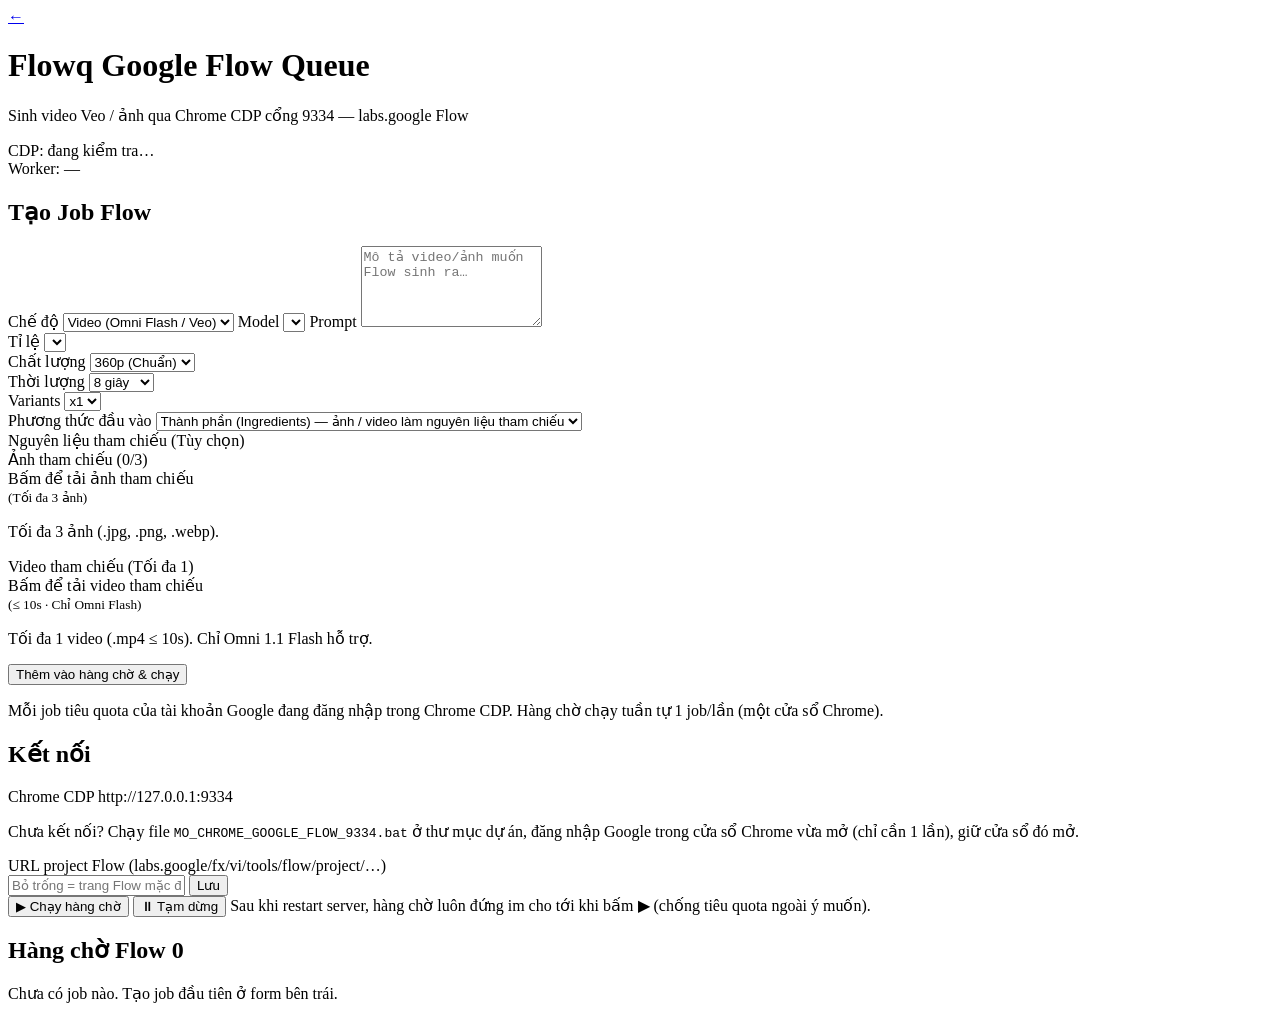
==== public/studio/flow-queue.html @ 3fd2c47d "feat(studio): UI/UX consistency pass — icon system + design tokens + a11y Install ui-ux-pro-max skil" ====
<!DOCTYPE html>
<html lang="vi">
<head>
    <meta charset="UTF-8">
    <meta name="viewport" content="width=device-width, initial-scale=1.0">
    <title>Flowq — Google Flow Queue</title>
    <link rel="stylesheet" href="/studio/flow-queue.css">
</head>
<body>
    <header class="fq-header">
        <div class="fq-header-left">
            <a class="fq-back" href="/byteplus" title="Quay lại GTF Video AI Studio">←</a>
            <div class="fq-title-wrap">
                <h1 class="fq-title"><span data-icon="film" aria-hidden="true"></span> Flowq <span class="fq-title-sub">Google Flow Queue</span></h1>
                <p class="fq-subtitle">Sinh video Veo / ảnh qua Chrome CDP cổng 9334 — labs.google Flow</p>
            </div>
        </div>
        <div class="fq-header-right">
            <div class="fq-pill" id="fq-cdp-pill" title="Trạng thái kết nối Chrome CDP 9334">
                <span class="fq-dot" id="fq-cdp-dot"></span>
                <span id="fq-cdp-text">CDP: đang kiểm tra…</span>
            </div>
            <div class="fq-pill" id="fq-worker-pill" title="Trạng thái worker hàng chờ">
                <span class="fq-dot" id="fq-worker-dot"></span>
                <span id="fq-worker-text">Worker: —</span>
            </div>
        </div>
    </header>

    <main class="fq-main">
        <!-- Cột trái: form tạo job -->
        <section class="fq-card fq-form-card">
            <h2 class="fq-card-title"><span data-icon="plus" aria-hidden="true"></span> Tạo Job Flow</h2>

            <label class="fq-label" for="fq-mode">Chế độ</label>
            <select id="fq-mode" class="fq-input">
                <option value="video" selected>Video (Omni Flash / Veo)</option>
                <option value="image">Ảnh (Nano Banana)</option>
            </select>

            <label class="fq-label" for="fq-model">Model</label>
            <select id="fq-model" class="fq-input"></select>
            <div id="fq-model-hint" class="fq-badge fq-badge-info" style="display:none"></div>

            <label class="fq-label" for="fq-prompt">Prompt</label>
            <textarea id="fq-prompt" class="fq-input fq-textarea" rows="5"
                placeholder="Mô tả video/ảnh muốn Flow sinh ra…"></textarea>

            <div class="fq-row" style="flex-wrap:wrap">
                <div class="fq-col" style="flex:1 1 90px">
                    <label class="fq-label" for="fq-ratio">Tỉ lệ</label>
                    <select id="fq-ratio" class="fq-input"></select>
                </div>
                <div class="fq-col" id="fq-resolution-wrap" style="flex:1 1 110px">
                    <label class="fq-label" for="fq-resolution">Chất lượng</label>
                    <select id="fq-resolution" class="fq-input">
                        <option value="360p" selected>360p (Chuẩn)</option>
                        <option value="720p">720p (HD)</option>
                    </select>
                </div>
                <div class="fq-col" id="fq-duration-wrap" style="flex:1 1 95px">
                    <label class="fq-label" for="fq-duration">Thời lượng</label>
                    <select id="fq-duration" class="fq-input">
                        <option value="4">4 giây</option>
                        <option value="6">6 giây</option>
                        <option value="8" selected>8 giây</option>
                        <option value="10">10 giây</option>
                    </select>
                </div>
                <div class="fq-col" style="flex:1 1 80px">
                    <label class="fq-label" for="fq-variants">Variants</label>
                    <select id="fq-variants" class="fq-input">
                        <option value="1" selected>x1</option>
                        <option value="2">x2</option>
                        <option value="3">x3</option>
                        <option value="4">x4</option>
                    </select>
                </div>
            </div>

            <div id="fq-inputmode-wrap">
                <label class="fq-label" for="fq-inputmode">Phương thức đầu vào</label>
                <select id="fq-inputmode" class="fq-input">
                    <option value="ingredients" selected>Thành phần (Ingredients) — ảnh / video làm nguyên liệu tham chiếu</option>
                    <option value="frames">Khung hình (Frames) — Khung hình đầu &amp; cuối</option>
                </select>
            </div>

            <!-- Khối tham chiếu thành phần: 2 ô trực quan Ảnh & Video (Ingredients mode / Image mode) -->
            <div id="fq-ingredients-section">
                <label class="fq-label" id="fq-ingredients-label">Nguyên liệu tham chiếu (Tùy chọn)</label>
                <div class="fq-frames-grid" id="fq-ingredients-grid">
                    <!-- Ô 1: Ảnh tham chiếu -->
                    <div class="fq-frame-slot" id="fq-slot-images">
                        <div class="fq-frame-slot-head">
                            <span><span data-icon="image" aria-hidden="true"></span> Ảnh tham chiếu <span class="fq-slot-badge" id="fq-images-badge">(0/3)</span></span>
                            <button type="button" class="fq-btn fq-btn-sm fq-btn-danger" id="fq-images-clear" style="display:none">Xóa hết</button>
                        </div>
                        <div class="fq-frame-preview fq-multi-preview" id="fq-images-preview" title="Bấm để chọn ảnh tham chiếu (tối đa 3 ảnh)">
                            <span class="placeholder" id="fq-images-placeholder">Bấm để tải ảnh tham chiếu<br><small class="fq-hint-muted">(Tối đa 3 ảnh)</small></span>
                            <div class="fq-thumbs-container" id="fq-images-thumbs" style="display:none"></div>
                        </div>
                        <input type="file" id="fq-input-images" accept="image/*,.jpg,.jpeg,.png,.webp" multiple hidden>
                        <p class="fq-hint fq-hint-tight" id="fq-images-hint">Tối đa 3 ảnh (.jpg, .png, .webp).</p>
                    </div>

                    <!-- Ô 2: Video tham chiếu -->
                    <div class="fq-frame-slot" id="fq-slot-video">
                        <div class="fq-frame-slot-head">
                            <span><span data-icon="video" aria-hidden="true"></span> Video tham chiếu <span class="fq-slot-badge" id="fq-video-badge">(Tối đa 1)</span></span>
                            <button type="button" class="fq-btn fq-btn-sm fq-btn-danger" id="fq-video-clear" style="display:none">Xóa</button>
                        </div>
                        <div class="fq-frame-preview" id="fq-video-preview" title="Bấm để chọn video tham chiếu">
                            <span class="placeholder" id="fq-video-placeholder">Bấm để tải video tham chiếu<br><small class="fq-hint-muted">(≤ 10s · Chỉ Omni Flash)</small></span>
                            <video id="fq-video-preview-el" controls playsinline muted style="display:none;width:100%;height:100%;object-fit:cover;"></video>
                        </div>
                        <input type="file" id="fq-input-video" accept="video/*,.mp4,.mov,.webm" hidden>
                        <p class="fq-hint fq-hint-tight" id="fq-video-hint">Tối đa 1 video (.mp4 ≤ 10s). Chỉ Omni 1.1 Flash hỗ trợ.</p>
                    </div>
                </div>
            </div>

            <!-- Khối khung hình đầu - cuối (Frames mode) -->
            <div id="fq-frames-section" style="display:none">
                <label class="fq-label">Khung hình tham chiếu</label>
                <div class="fq-frames-grid">
                    <div class="fq-frame-slot" id="fq-slot-first">
                        <div class="fq-frame-slot-head">
                            <span><span data-icon="film" aria-hidden="true"></span> Khung đầu (Bắt buộc)</span>
                            <button type="button" class="fq-btn fq-btn-sm fq-btn-danger" id="fq-first-clear" style="display:none">Xóa</button>
                        </div>
                        <div class="fq-frame-preview" id="fq-first-preview" title="Bấm để chọn ảnh khung hình đầu">
                            <span class="placeholder">Bấm để tải ảnh khung đầu</span>
                        </div>
                        <input type="file" id="fq-first-file" accept="image/*" hidden>
                    </div>
                    <div class="fq-frame-slot" id="fq-slot-last">
                        <div class="fq-frame-slot-head">
                            <span><span data-icon="flag" aria-hidden="true"></span> Khung cuối (Tùy chọn)</span>
                            <button type="button" class="fq-btn fq-btn-sm fq-btn-danger" id="fq-last-clear" style="display:none">Xóa</button>
                        </div>
                        <div class="fq-frame-preview" id="fq-last-preview" title="Bấm để chọn ảnh khung hình cuối">
                            <span class="placeholder">Bấm để tải ảnh khung cuối</span>
                        </div>
                        <input type="file" id="fq-last-file" accept="image/*" hidden>
                    </div>
                </div>
                <p class="fq-hint" style="margin:6px 0 2px">Chế độ Khung hình chỉ nhận ảnh (.png, .jpg, .webp). Flow sẽ tạo chuyển động từ Khung đầu sang Khung cuối.</p>
            </div>

            <button id="fq-submit" class="fq-btn fq-btn-primary"><span data-icon="rocket" aria-hidden="true"></span> Thêm vào hàng chờ &amp; chạy</button>
            <p class="fq-note"><span data-icon="alert-triangle" aria-hidden="true"></span> Mỗi job tiêu quota của tài khoản Google đang đăng nhập trong Chrome CDP.
                Hàng chờ chạy tuần tự 1 job/lần (một cửa sổ Chrome).</p>
            <p id="fq-form-msg" class="fq-msg" hidden></p>
        </section>

        <!-- Cột phải: cài đặt + hàng chờ -->
        <section class="fq-right">
            <div class="fq-card">
                <h2 class="fq-card-title"><span data-icon="settings" aria-hidden="true"></span> Kết nối</h2>
                <div class="fq-setting-row">
                    <span class="fq-setting-key">Chrome CDP</span>
                    <span class="fq-setting-val" id="fq-cdp-url">http://127.0.0.1:9334</span>
                </div>
                <p class="fq-hint">Chưa kết nối? Chạy file <code>MO_CHROME_GOOGLE_FLOW_9334.bat</code> ở thư mục dự án,
                    đăng nhập Google trong cửa sổ Chrome vừa mở (chỉ cần 1 lần), giữ cửa sổ đó mở.</p>
                <label class="fq-label" for="fq-workspace">URL project Flow (labs.google/fx/vi/tools/flow/project/…)</label>
                <div class="fq-inline">
                    <input type="text" id="fq-workspace" class="fq-input" placeholder="Bỏ trống = trang Flow mặc định">
                    <button id="fq-save-workspace" class="fq-btn"><span data-icon="save" aria-hidden="true"></span> Lưu</button>
                </div>
                <div class="fq-inline fq-worker-controls">
                    <button id="fq-start" class="fq-btn fq-btn-success"><span aria-hidden="true">▶</span> Chạy hàng chờ</button>
                    <button id="fq-pause" class="fq-btn fq-btn-warn"><span aria-hidden="true">⏸</span> Tạm dừng</button>
                    <span class="fq-hint" style="margin:0">Sau khi restart server, hàng chờ luôn đứng im cho tới khi bấm <span aria-hidden="true">▶</span> (chống tiêu quota ngoài ý muốn).</span>
                </div>
                <p id="fq-setting-msg" class="fq-msg" hidden></p>
            </div>

            <div class="fq-card">
                <h2 class="fq-card-title"><span data-icon="clipboard-list" aria-hidden="true"></span> Hàng chờ Flow <span class="fq-count" id="fq-count">0</span></h2>
                <div id="fq-jobs" class="fq-jobs">
                    <p class="fq-empty" id="fq-empty">Chưa có job nào. Tạo job đầu tiên ở form bên trái.</p>
                </div>
            </div>
        </section>
    </main>

    <script src="/studio/icons.js"></script>
    <script src="/studio/flow-queue.js"></script>
</body>
</html>
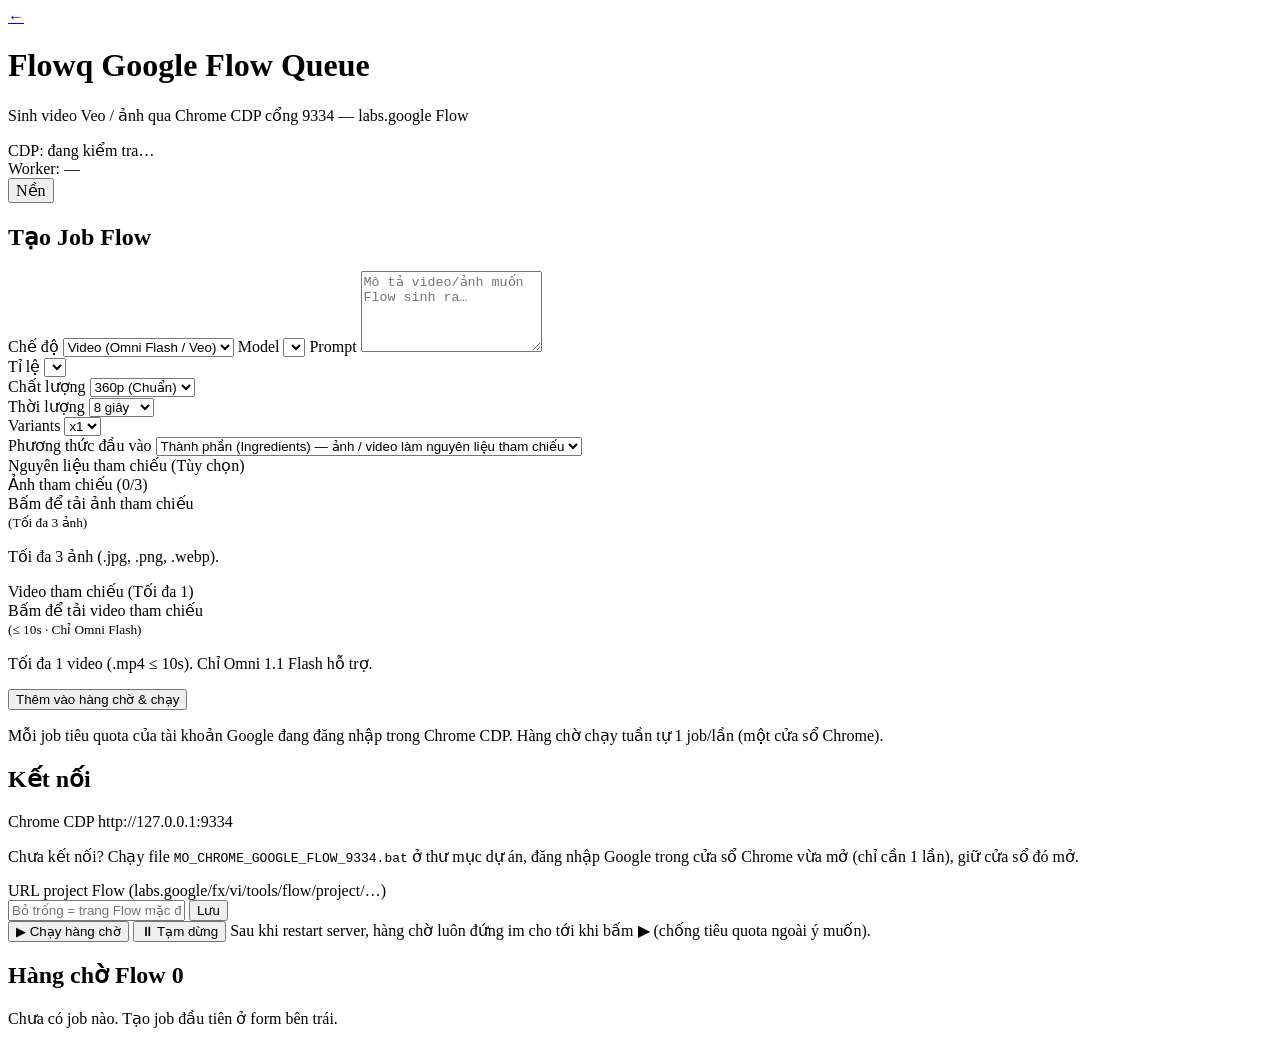
==== commit a30ce2fc: "fix(v2v): restore full-length render + library and progress fixes Video-to-Video (V2) only. V1 Higgs" ====
--- a/public/studio/flow-queue.html
+++ b/public/studio/flow-queue.html
@@ -4,7 +4,9 @@
     <meta charset="UTF-8">
     <meta name="viewport" content="width=device-width, initial-scale=1.0">
     <title>Flowq — Google Flow Queue</title>
+    <link rel="stylesheet" href="/studio/studio.css">
     <link rel="stylesheet" href="/studio/flow-queue.css">
+    <script src="/studio/theme.js"></script>
 </head>
 <body>
     <header class="fq-header">
@@ -24,6 +26,10 @@
                 <span class="fq-dot" id="fq-worker-dot"></span>
                 <span id="fq-worker-text">Worker: —</span>
             </div>
+            <button type="button" class="fq-pill" data-theme-toggle aria-label="Chuyển nền sáng/tối" style="cursor:pointer;font:inherit;color:inherit;">
+                <span data-icon="moon" aria-hidden="true"></span>
+                <span>Nền</span>
+            </button>
         </div>
     </header>
 
